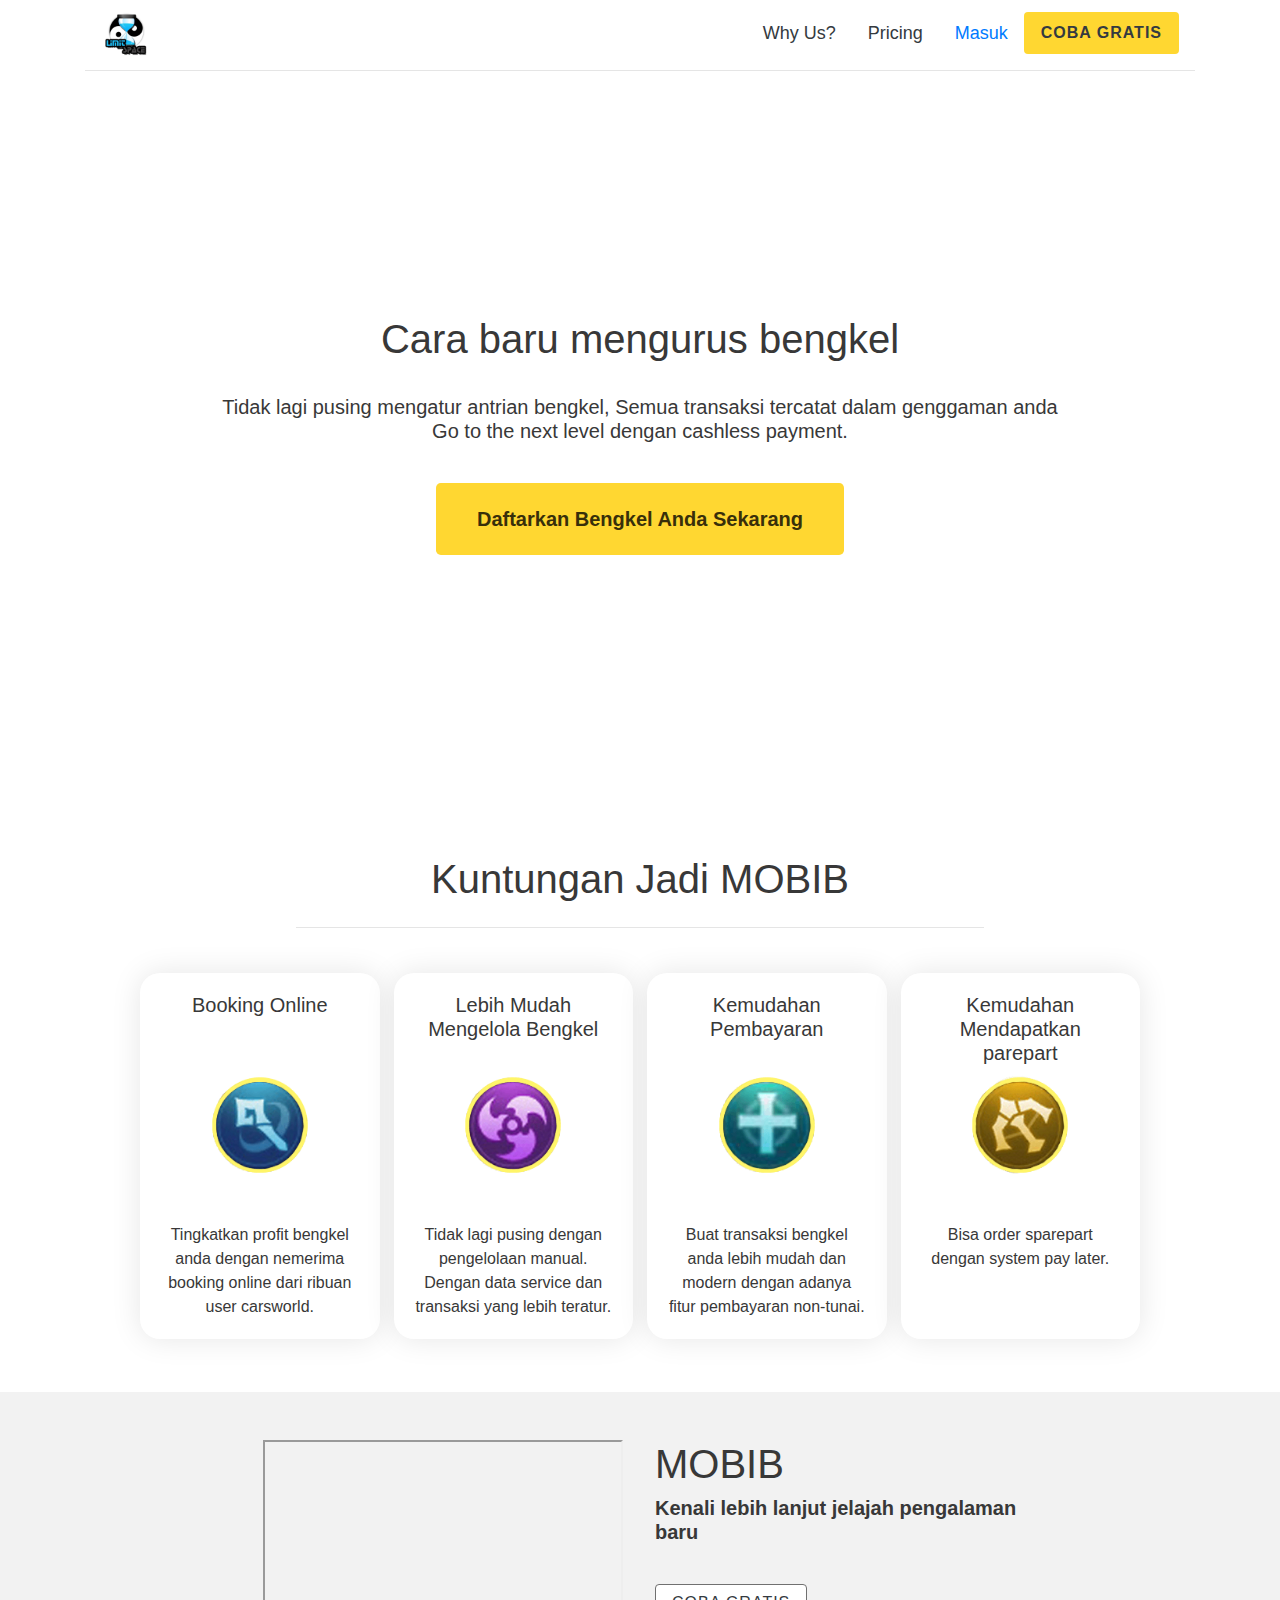
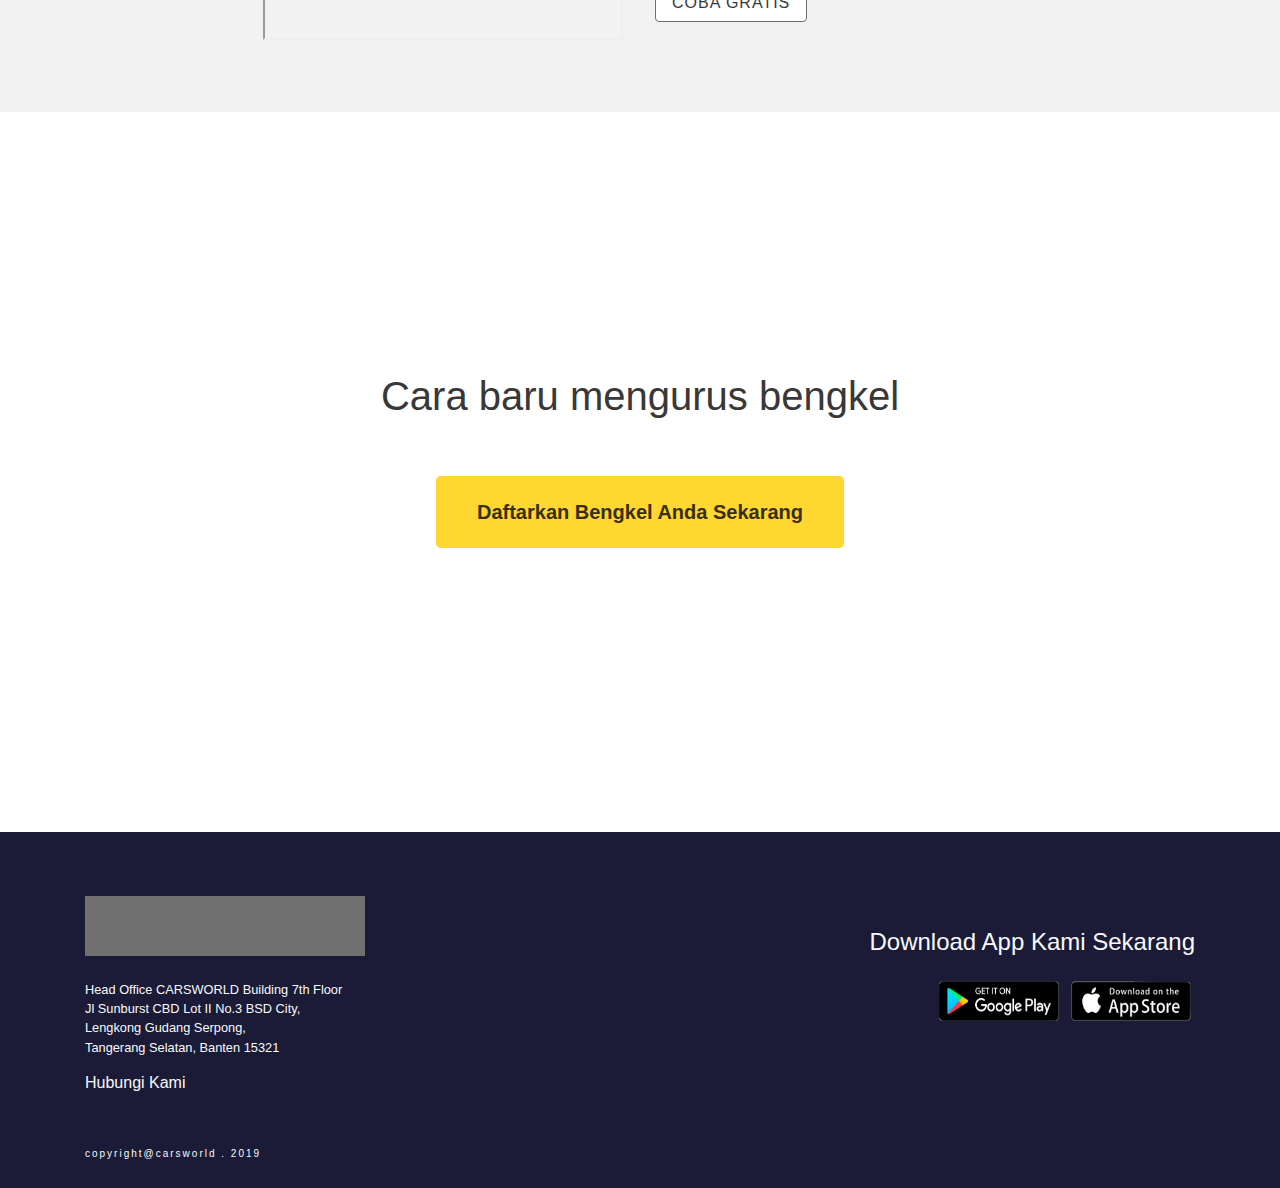
==== index.html @ 17eb3908 "first commit" ====
<!doctype html>
<html lang="en">

<head>
    <meta charset="utf-8">
    <meta name="viewport" content="width=device-width, initial-scale=1, shrink-to-fit=no">

    <!-- CSS -->
    <link rel="title icon" type="image/png" href="images/limit.jpg">
    <link rel="stylesheet" href="https://stackpath.bootstrapcdn.com/bootstrap/4.3.1/css/bootstrap.min.css"
        integrity="sha384-ggOyR0iXCbMQv3Xipma34MD+dH/1fQ784/j6cY/iJTQUOhcWr7x9JvoRxT2MZw1T" crossorigin="anonymous">
    <link rel="stylesheet" href="https://use.fontawesome.com/releases/v5.8.2/css/all.css"
        integrity="sha384-oS3vJWv+0UjzBfQzYUhtDYW+Pj2yciDJxpsK1OYPAYjqT085Qq/1cq5FLXAZQ7Ay" crossorigin="anonymous">
    <link rel="stylesheet" href="css/style.css">
    <title>Merchant Register</title>
</head>

<body>
    <!-- Start Container -->
    <div class="container">
        <!-- Start Navbar -->
        <nav class="navbar navbar-expand-sm navbar-light">

            <a href=" #" class="nav-bar-brand"><img src="images/limit.jpg" class="h-w-50" alt=""></a>
            <a class="nav-link font-weight-bold px-3 text-dark text-uppercase text-spacing-1 btn btn-yellow order-sm-last"
                href="#">Coba
                Gratis</a>
            <button type="button" class="navbar-toggler bg-light" data-toggle="collapse" data-target="#nav">
                <span class="navbar-toggler-icon"></span>
            </button>
            <div class="collapse navbar-collapse justify-content-between" id="nav">
                <ul class="navbar-nav"></ul>
                <ul class="navbar-nav">
                    <li class="nav-item"><a class="nav-link font-weight-500 px-3 text-dark mb-0"
                            style="font-size: 18px;" href="#">Why Us?</a>
                    </li>
                    <li class="nav-item"><a class="nav-link font-weight-500 px-3 text-dark mb-0"
                            style="font-size: 18px;" href="#">Pricing</a>
                    </li>
                    <li class="nav-item"><a class="nav-link font-weight-500 px-3 text-primary mb-0"
                            style="font-size: 18px;" href="#">Masuk</a>
                    </li>
                </ul>
            </div>
        </nav>
        <!-- End Navbar -->

        <hr class="mt-1">
    </div>
    <!-- End Container -->

    <!-- Start Container -->
    <div class="container">
        <!-- Start Banner -->
        <section>
            <div class="container-fluid">
                <div class="row justify-content-center align-items-center" style="height: 80vh">
                    <div class="col-sm-10 text-center">
                        <h1 class="pb-4 text-gray">
                            <span>Cara baru mengurus bengkel</span></h1>
                        <h5 class="text-gray">
                            <p>Tidak lagi pusing mengatur antrian bengkel, Semua transaksi
                                tercatat dalam genggaman anda
                                <br>
                                Go to the next level dengan cashless payment.</p>
                        </h5>
                        <a href="#" class="btn btn-yellow-lg font-weight-bold btn-lg px-4 m-4">Daftarkan Bengkel
                            Anda
                            Sekarang</a>
                    </div>
                </div>
            </div>
        </section>
        <!-- End Banner -->

        <!-- Start Banner 2 -->
        <section class="p-5">
            <div class="container-fluid">
                <!-- Start Title -->
                <div class="row justify-content-center align-items-center">
                    <div class="col text-center mb-4">
                        <h1 class="text-capitalize text-gray mb-4">
                            <span>Kuntungan Jadi MOBIB</span></h1>
                        <hr style="width: 70%;">
                    </div>
                </div>
                <!-- End Title -->
                <div class="row text-center equal">
                    <div class="col-lg-3 col-sm-10 mx-auto d-flex">
                        <div class="card border-box-shadow">
                            <div class="card-body">
                                <h5 class="card-title text-gray">Booking Online</h5>
                                <img src="images/mage-assassin.png" class="h-w-100 mb-5" alt="">
                                <p class="card-text text-gray font-weight-500">
                                    Tingkatkan profit bengkel anda dengan nemerima booking online dari ribuan user
                                    carsworld.
                                </p>
                            </div>
                        </div>
                    </div>
                    <div class="col-lg-3 col-sm-10 mx-auto d-flex">
                        <div class="card border-box-shadow">
                            <div class="card-body">
                                <h5 class="card-title text-gray">Lebih Mudah Mengelola Bengkel</h5>
                                <img src="images/assassin.png" class="h-w-100 mb-5" alt="">
                                <p class="card-text text-gray font-weight-500">
                                    Tidak lagi pusing dengan pengelolaan manual. Dengan data service dan transaksi yang
                                    lebih teratur.
                                </p>
                            </div>
                        </div>
                    </div>
                    <div class="col-lg-3 col-sm-10 mx-auto d-flex">
                        <div class="card border-box-shadow">
                            <div class="card-body">
                                <h5 class="card-title text-gray">Kemudahan Pembayaran</h5>
                                <img src="images/support.png" class="h-w-100 mb-5" alt="">
                                <p class="card-text text-gray font-weight-500">
                                    Buat transaksi bengkel anda lebih mudah dan modern dengan adanya fitur pembayaran
                                    non-tunai.
                                </p>
                            </div>
                        </div>
                    </div>
                    <div class="col-lg-3 col-sm-10 mx-auto d-flex">
                        <div class="card border-box-shadow">
                            <div class="card-body">
                                <h5 class="card-title text-gray">Kemudahan Mendapatkan parepart</h5>
                                <img src="images/mm.png" class="h-w-100 mb-5" alt="">
                                <p class="card-text text-gray font-weight-500">
                                    Bisa order sparepart dengan system pay later.
                                </p>
                            </div>
                        </div>
                    </div>
                </div>
            </div>
        </section>
        <!-- End Banner 2 -->
    </div>
    <!-- End Container -->

    <!-- Start Video -->
    <Section class="p-5 bg-gray">
        <div class="container-fluid">
            <div class="row">
                <div class="col-lg-2">
                </div>
                <div class="col-lg-4 col-sm-10 mx-auto mb-4">
                    <!-- <iframe width="350" height="220" align="right"
                        src="https://www.youtube.com/embed/videoseries?list=PLx0sYbCqOb8TBPRdmBHs5Iftvv9TPboYG"
                        frameborder="0" allow="autoplay; encrypted-media" allowfullscreen></iframe> -->
                    <iframe src="https://www.youtube.com/embed/videoseries?list=PLx0sYbCqOb8TBPRdmBHs5Iftvv9TPboYG"
                        width="360" height="200" style="display: block; text-align: center; margin: auto;">
                    </iframe>
                </div>
                <div class="col-lg-4 col-sm-10 mb-4 ml-4 mx-auto">
                    <h1 class="text-gray">
                        <span>MOBIB</span></h1>
                    <h5 class="text-gray font-weight-bold">
                        <p>Kenali lebih lanjut jelajah pengalaman baru</p>
                    </h5>
                    <a class="font-weight-500 px-3 text-dark text-uppercase text-spacing-1 btn btn-primary mt-4"
                        href="#" style="background-color: #ffffff;border-color: #707070;">Coba
                        Gratis</a>
                </div>
                <div class="col-lg-2">
                </div>
            </div>
        </div>
    </Section>
    <!-- End Video -->

    <div class="container">
        <!-- Start Banner -->
        <section>
            <div class="container-fluid">
                <div class="row justify-content-center align-items-center" style="height: 80vh">
                    <div class="col-sm-10 text-center">
                        <h1 class="pb-4 text-gray">
                            <span>Cara baru mengurus bengkel</span></h1>
                        <a href="#" class="btn btn-yellow-lg font-weight-bold btn-lg px-4 m-4">Daftarkan Bengkel
                            Anda
                            Sekarang</a>
                    </div>
                </div>
            </div>
        </section>
        <!-- End Banner -->
    </div>

    <!-- Start Footer -->
    <footer class="bg-footer">
        <div class="container">
            <div class="row">
                <div class="col-lg-4 col-sm-10 mx-auto text-light mt-5">
                    <div class="box mt-3 mb-4">

                    </div>
                    <p class="small">
                        Head Office CARSWORLD Building 7th Floor <br>
                        Jl Sunburst CBD Lot II No.3 BSD City,<br>
                        Lengkong Gudang Serpong,<br>
                        Tangerang Selatan, Banten 15321 <br>
                    </p>
                    <h6 class="mb-5"> Hubungi Kami</h6>
                    <small style="letter-spacing: 2px; font-size: 10px;">copyright@carsworld . 2019</small>
                    <br>
                    <br>

                </div>
                <div class="col-lg-4 col-sm-10 mx-auto">

                </div>
                <div class="col-lg-4 col-sm-10 mx-auto mt-5 text-right">
                    <h4 class="text-light mt-5 mb-4">
                        Download App Kami Sekarang
                    </h4>
                    <a href="#" class="m-1"><img src="images/android.png" style="height: 40px; width: 120px;"
                            alt=""></a>
                    <a href="#" class="m-1"><img src="images/iphone.png" style="height: 40px; width: 120px;" alt=""></a>
                    <br>
                    <br>
                </div>
            </div>
        </div>
    </footer>
    <!-- End Footer -->

    <!-- SCRIPT -->
    <script src="https://code.jquery.com/jquery-3.3.1.slim.min.js"
        integrity="sha384-q8i/X+965DzO0rT7abK41JStQIAqVgRVzpbzo5smXKp4YfRvH+8abtTE1Pi6jizo"
        crossorigin="anonymous"></script>
    <script src="https://cdnjs.cloudflare.com/ajax/libs/popper.js/1.14.7/umd/popper.min.js"
        integrity="sha384-UO2eT0CpHqdSJQ6hJty5KVphtPhzWj9WO1clHTMGa3JDZwrnQq4sF86dIHNDz0W1"
        crossorigin="anonymous"></script>
    <script src="https://stackpath.bootstrapcdn.com/bootstrap/4.3.1/js/bootstrap.min.js"
        integrity="sha384-JjSmVgyd0p3pXB1rRibZUAYoIIy6OrQ6VrjIEaFf/nJGzIxFDsf4x0xIM+B07jRM"
        crossorigin="anonymous"></script>
</body>

</html>
---- css/style.css ----
/* CLASS */
.font-weight-500{
    font-weight:500;
}

.h-w-50{
    height:50px;
    width:50px;
}

.h-w-100{
    height:100px;
    width:100px;
}

.text-spacing-1{
    letter-spacing: 1px;
}


.text-gray {
    color:#383838;
}

.btn-yellow {
    color:#382F0A;
    background-color:#FFD731;
}

.btn-yellow-lg {
    color:#382F0A;
    background-color:#FFD731;
    padding:20px 40px 20px 40px !important;
}

.w-60{
    width: 60%;
}

.card-title{
    height:70px;
}

.col-lg-3 {
    padding: 5px 7px 5px 7px !important;
}

.border-box-shadow{
    border-radius: 20px 20px 20px 20px;
    -moz-border-radius: 20px 20px 20px 20px;
    -webkit-border-radius: 20px 20px 20px 20px;
    border: 0px solid #000000;
    background-color: #ffffff;
    -webkit-box-shadow: 0px 0px 30px 0px rgba(0,0,0,0.10);
    -moz-box-shadow: 0px 0px 30px 0px rgba(0,0,0,0.10);
    box-shadow: 0px 0px 30px 0px rgba(0,0,0,0.10)
}

.bg-gray {
    background-color: #F2F2F2;
}

.bg-footer {
    background-color: #1B1B37;
}

.box {
    background-color: #707070;
    height: 60px;
    width: 280px;
}



/* .card {
    max-height: 350px !important;
} */
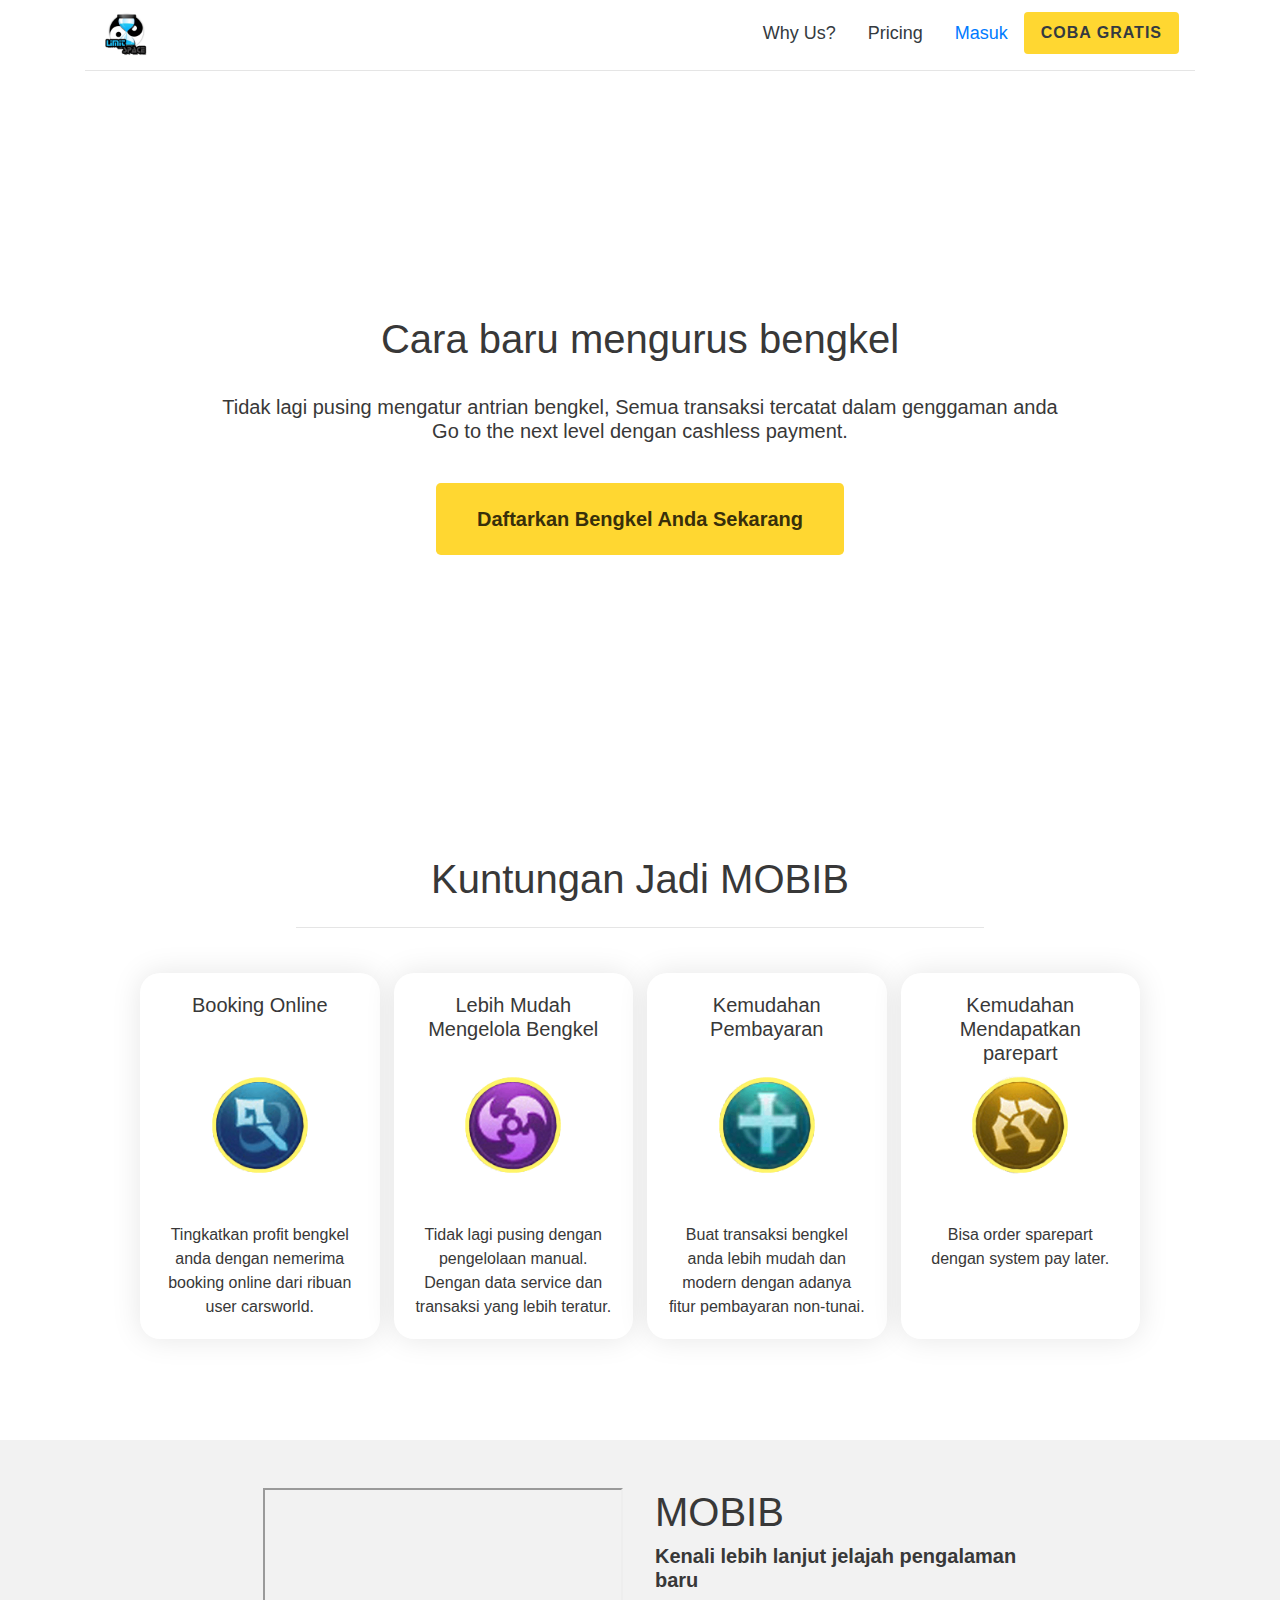
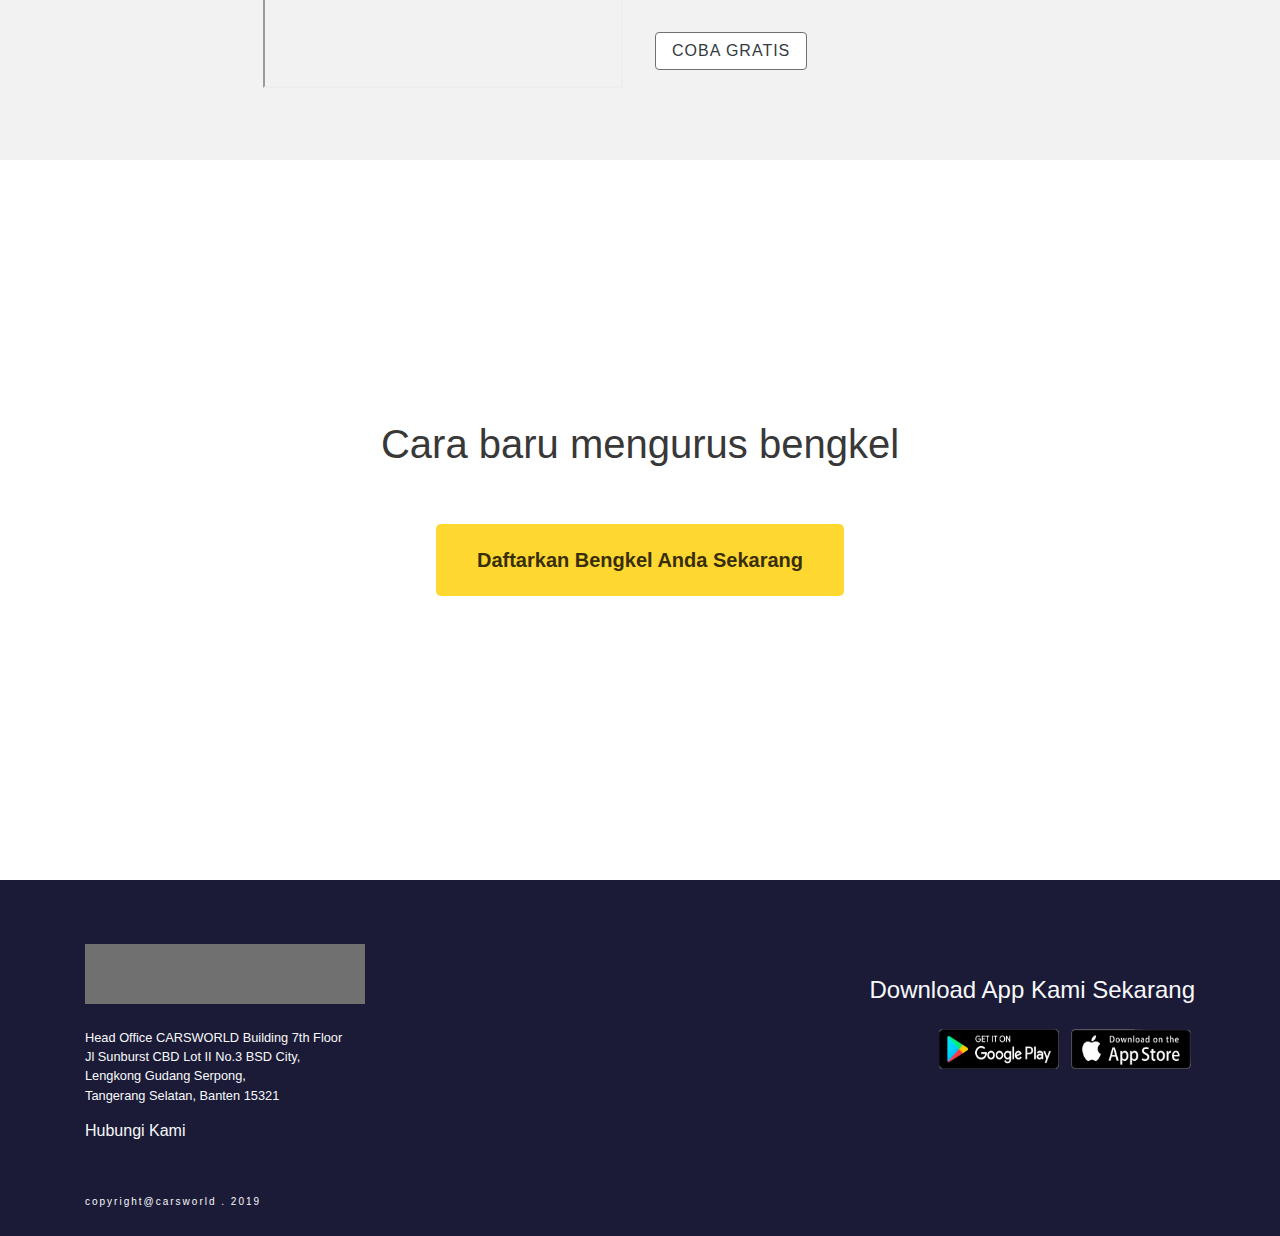
==== commit d3c98df8: "home" ====
--- a/index.html
+++ b/index.html
@@ -38,12 +38,36 @@
                             style="font-size: 18px;" href="#">Pricing</a>
                     </li>
                     <li class="nav-item"><a class="nav-link font-weight-500 px-3 text-primary mb-0"
-                            style="font-size: 18px;" href="#">Masuk</a>
+                            style="font-size: 18px;" href="#" onclick="openForm()">Masuk</a>
                     </li>
                 </ul>
             </div>
         </nav>
         <!-- End Navbar -->
+
+        <!-- coba gratis pop up -->
+        <div class="chat-popup" id="myForm">
+            <form action="/action_page.php" class="form-container">
+                <button type="button" class="close close_link" onclick="closeForm()" data-dismiss="modal"
+                    aria-hidden="true">&times;</button>
+                <label for="msg"><b></b></label>
+                <br>
+                <input placeholder="email / Phone" class="text-center" type="text">
+                <input placeholder="Password" class="text-center" type="text">
+                <center>
+                    <button type="submit" class="btn-masuk text-center mb-5">Masuk</button>
+                </center>
+                <h6 class="text-center mb-4" style="color:#838383">
+                    Tidak Memiliki Akun ?
+                </h6>
+                <center>
+                    <a class="font-weight-bold text-dark text-uppercase text-spacing-1  btn-try" href="#">Coba
+                        Gratis</a>
+                </center>
+                <!-- <button type="button" class="btn cancel" onclick="closeForm()">Close</button> -->
+            </form>
+        </div>
+        <!-- end coba gratis -->
 
         <hr class="mt-1">
     </div>
@@ -74,11 +98,11 @@
         <!-- End Banner -->
 
         <!-- Start Banner 2 -->
-        <section class="p-5">
+        <section class="p-5 mb-5">
             <div class="container-fluid">
                 <!-- Start Title -->
                 <div class="row justify-content-center align-items-center">
-                    <div class="col text-center mb-4">
+                    <div class=" col text-center mb-4">
                         <h1 class="text-capitalize text-gray mb-4">
                             <span>Kuntungan Jadi MOBIB</span></h1>
                         <hr style="width: 70%;">
@@ -141,17 +165,14 @@
     <!-- End Container -->
 
     <!-- Start Video -->
-    <Section class="p-5 bg-gray">
+    <Section class="p-5 bg-gray mt-5">
         <div class="container-fluid">
             <div class="row">
                 <div class="col-lg-2">
                 </div>
                 <div class="col-lg-4 col-sm-10 mx-auto mb-4">
-                    <!-- <iframe width="350" height="220" align="right"
-                        src="https://www.youtube.com/embed/videoseries?list=PLx0sYbCqOb8TBPRdmBHs5Iftvv9TPboYG"
-                        frameborder="0" allow="autoplay; encrypted-media" allowfullscreen></iframe> -->
-                    <iframe src="https://www.youtube.com/embed/videoseries?list=PLx0sYbCqOb8TBPRdmBHs5Iftvv9TPboYG"
-                        width="360" height="200" style="display: block; text-align: center; margin: auto;">
+                    <iframe src="https://www.youtube.com/embed/gc_pkPx69vE" width="360" height="200"
+                        style="display: block; text-align: center; margin: auto;">
                     </iframe>
                 </div>
                 <div class="col-lg-4 col-sm-10 mb-4 ml-4 mx-auto">
@@ -237,6 +258,16 @@
     <script src="https://stackpath.bootstrapcdn.com/bootstrap/4.3.1/js/bootstrap.min.js"
         integrity="sha384-JjSmVgyd0p3pXB1rRibZUAYoIIy6OrQ6VrjIEaFf/nJGzIxFDsf4x0xIM+B07jRM"
         crossorigin="anonymous"></script>
+
+    <script>
+        function openForm() {
+            document.getElementById("myForm").style.display = "block";
+        }
+
+        function closeForm() {
+            document.getElementById("myForm").style.display = "none";
+        }
+    </script>
 </body>
 
 </html>--- a/css/style.css
+++ b/css/style.css
@@ -31,6 +31,30 @@
     color:#382F0A;
     background-color:#FFD731;
     padding:20px 40px 20px 40px !important;
+}
+
+.btn-yellow-medium {
+    color:#382F0A;
+    background-color:#FFD731;
+    padding:10px 60px 10px 60px !important;
+    border-radius: 20px 20px 20px 20px !important;
+    -moz-border-radius: 20px 20px 20px 20px !important;
+    -webkit-border-radius: 20px 20px 20px 20px !important;
+    -webkit-box-shadow: 0px 0px 30px 0px rgba(0,0,0,0.15);
+    -moz-box-shadow: 0px 0px 30px 0px rgba(0,0,0,0.15);
+    box-shadow: 0px 0px 30px 0px rgba(0,0,0,0.15);
+}
+
+.btn-white-medium {
+    color:#382F0A;
+    background-color:#ffffff;
+    padding:10px 60px 10px 60px !important;
+    border-radius: 20px 20px 20px 20px !important;
+    -moz-border-radius: 20px 20px 20px 20px !important;
+    -webkit-border-radius: 20px 20px 20px 20px !important;
+    -webkit-box-shadow: 0px 0px 30px 0px rgba(0,0,0,0.15);
+    -moz-box-shadow: 0px 0px 30px 0px rgba(0,0,0,0.15);
+    box-shadow: 0px 0px 30px 0px rgba(0,0,0,0.15);
 }
 
 .w-60{
@@ -56,6 +80,15 @@
     box-shadow: 0px 0px 30px 0px rgba(0,0,0,0.10)
 }
 
+.border-box{
+    border-radius: 20px 20px 20px 20px;
+    -moz-border-radius: 20px 20px 20px 20px;
+    -webkit-border-radius: 20px 20px 20px 20px;
+    border: 0px solid #000000;
+    background-color: #F3F3F3;
+}
+
+
 .bg-gray {
     background-color: #F2F2F2;
 }
@@ -70,6 +103,135 @@
     width: 280px;
 }
 
+/* Button used to open the chat form - fixed at the bottom of the page */
+.open-button {
+    background-color: #555;
+    color: white;
+    padding: 16px 20px;
+    border: none;
+    cursor: pointer;
+    opacity: 0.8;
+    position: fixed;
+    bottom: 23px;
+    right: 28px;
+    width: 280px;
+  }
+  
+  /* The popup chat - hidden by default */
+  .chat-popup {
+    display: none;
+    position: fixed;
+    top: 90px;
+    right: 130px;
+    z-index: 9;
+  }
+  
+  /* Add styles to the form container */
+  .form-container {
+    max-width: 350px;
+    padding: 25px;
+    background-color: white;
+    border-radius: 20px 20px 20px 20px;
+    -moz-border-radius: 20px 20px 20px 20px;
+    -webkit-border-radius: 20px 20px 20px 20px;
+    border: 0px solid #000000;
+    background-color: #ffffff;
+    -webkit-box-shadow: 0px 0px 30px 0px rgba(0,0,0,0.30);
+    -moz-box-shadow: 0px 0px 30px 0px rgba(0,0,0,0.30);
+    box-shadow: 0px 0px 30px 0px rgba(0,0,0,0.30);
+  }
+  
+  /* Full-width textarea */
+  .form-container textarea {
+    width: 100%;
+    padding: 15px;
+    margin: 5px 0 22px 0;
+    border: none;
+    background: #f1f1f1;
+    resize: none;
+    min-height: 200px;
+  }
+  
+  /* When the textarea gets focus, do something */
+  .form-container textarea:focus {
+    background-color: #ddd;
+    outline: none;
+  }
+  
+  /* Set a style for the submit/send button */
+  .form-container .btn {
+    background-color: #4CAF50;
+    color: white;
+    padding: 16px 20px;
+    border: none;
+    cursor: pointer;
+    width: 100%;
+    margin-bottom:10px;
+    opacity: 0.8;
+  }
+  
+  /* Add a red background color to the cancel button */
+  .form-container .cancel {
+    background-color: red;
+  }
+  
+  /* Add some hover effects to buttons */
+  .form-container .btn:hover, .open-button:hover {
+    opacity: 1;
+  }
+  
+  input[type=text] {
+    width: 100%;
+    background: transparent;
+    border: none;
+    border-bottom: 2px solid #B2B2B2;
+    margin: 5px 0 20px 0;
+    }
+
+    .btn-masuk{
+        border-radius: 20px 20px 20px 20px;
+        -moz-border-radius: 20px 20px 20px 20px;
+        -webkit-border-radius: 20px 20px 20px 20px;
+        border: 0px solid #000000;
+        background-color: #ffffff;
+        -webkit-box-shadow: 0px 0px 30px 0px rgba(0,0,0,0.10);
+        -moz-box-shadow: 0px 0px 30px 0px rgba(0,0,0,0.10);
+        box-shadow: 0px 0px 30px 0px rgba(0,0,0,0.10);
+        padding: 7px 50px 7px 50px;
+        color:#838383;
+        font-weight:500;
+        margin: 20px 0 20px 0;
+    }
+    .btn-logout{
+        border-radius: 20px 20px 20px 20px;
+        -moz-border-radius: 20px 20px 20px 20px;
+        -webkit-border-radius: 20px 20px 20px 20px;
+        border: 0px solid #000000;
+        background-color: #ffffff;
+        -webkit-box-shadow: 0px 0px 30px 0px rgba(0,0,0,0.10);
+        -moz-box-shadow: 0px 0px 30px 0px rgba(0,0,0,0.10);
+        box-shadow: 0px 0px 30px 0px rgba(0,0,0,0.10);
+        padding: 7px 50px 7px 50px;
+        color:#838383;
+        font-weight:500;
+        /* margin: 20px 0 20px 0; */
+    }
+
+    .btn-try{
+        border-radius: 10px 10px 10px 10px;
+        -moz-border-radius: 10px 10px 10px 10px;
+        -webkit-border-radius: 10px 10px 10px 10px;
+        border: 0px solid #FFD731;
+        background-color: #FFD731;
+        -webkit-box-shadow: 0px 0px 30px 0px rgba(0,0,0,0.10);
+        -moz-box-shadow: 0px 0px 30px 0px rgba(0,0,0,0.10);
+        box-shadow: 0px 0px 30px 0px rgba(0,0,0,0.10);
+        padding: 7px 30px 7px 30px;
+        color:#383838;
+        font-weight:500;
+        margin: 20px 0 20px 0;
+    }
+
 
 
 /* .card {
